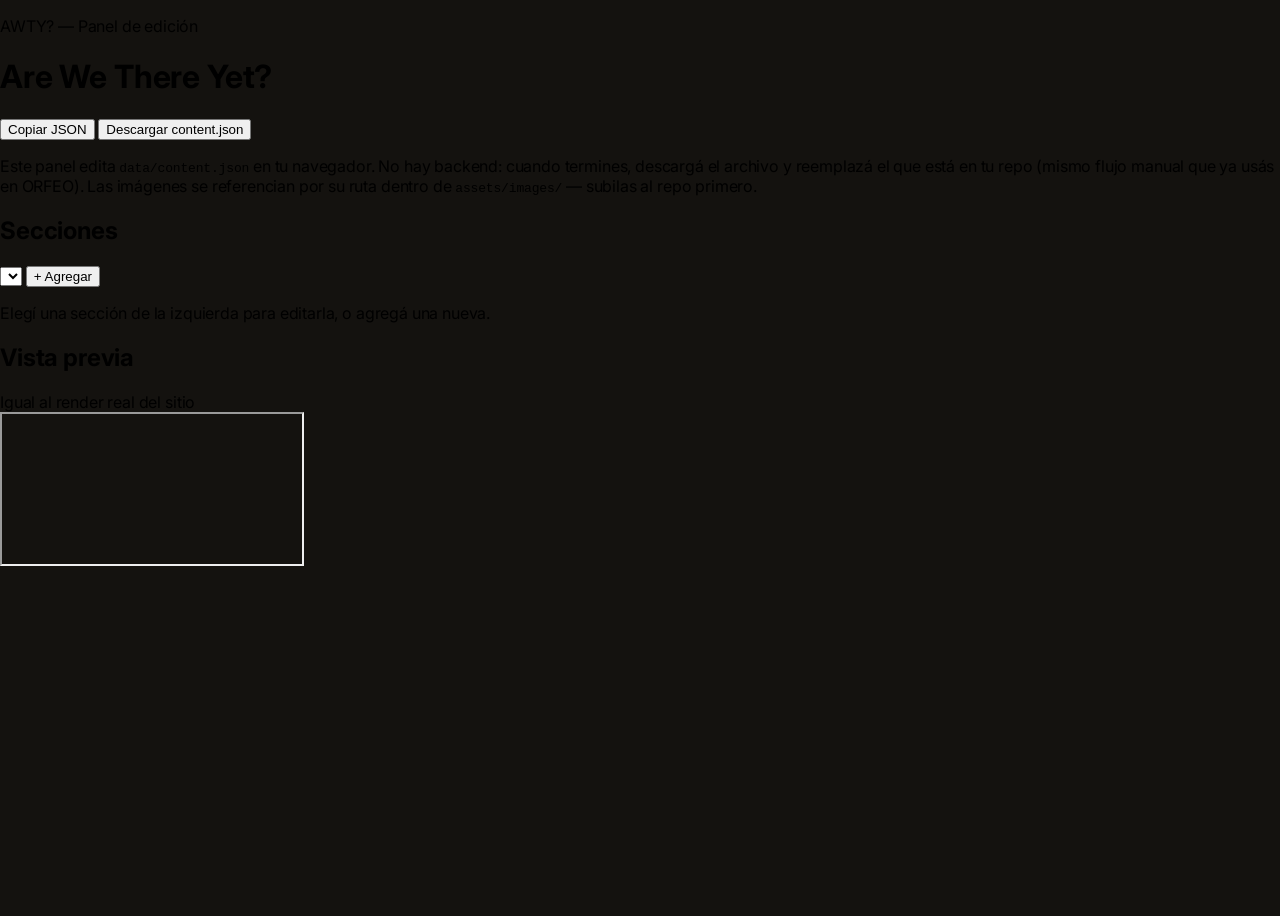
==== admin.html @ b9a78e99 "Agrega revista digital" ====
<!DOCTYPE html>
<html lang="es">
<head>
  <meta charset="UTF-8">
  <meta name="viewport" content="width=device-width, initial-scale=1.0">
  <title>AWTY? — Panel de edición</title>
  <link rel="stylesheet" href="../css/global.css">
  <link rel="stylesheet" href="./admin.css">
</head>
<body>
  <div class="admin">
    <header class="admin__header">
      <div>
        <p class="admin__eyebrow">AWTY? — Panel de edición</p>
        <h1 class="admin__title">Are We There Yet?</h1>
      </div>
      <div class="admin__actions">
        <span id="adminStatus" class="admin__status"></span>
        <button id="btnCopy" class="admin__btn admin__btn--ghost" type="button">Copiar JSON</button>
        <button id="btnDownload" class="admin__btn" type="button">Descargar content.json</button>
      </div>
    </header>

    <p class="admin__note">
      Este panel edita <code>data/content.json</code> en tu navegador. No hay backend: cuando termines,
      descargá el archivo y reemplazá el que está en tu repo (mismo flujo manual que ya usás en ORFEO).
      Las imágenes se referencian por su ruta dentro de <code>assets/images/</code> — subilas al repo primero.
    </p>

    <div class="admin__layout">
      <aside class="admin__list-pane">
        <div class="admin__list-header">
          <h2>Secciones</h2>
          <select id="addTemplateSelect" class="admin__select"></select>
          <button id="btnAdd" class="admin__btn admin__btn--small" type="button">+ Agregar</button>
        </div>
        <ol id="sectionList" class="admin__list"></ol>
      </aside>

      <section class="admin__editor-pane">
        <div id="editorEmpty" class="admin__empty">Elegí una sección de la izquierda para editarla, o agregá una nueva.</div>
        <form id="editorForm" class="admin__form" hidden></form>
      </section>

      <section class="admin__preview-pane">
        <div class="admin__preview-header">
          <h2>Vista previa</h2>
          <span class="admin__preview-hint">Igual al render real del sitio</span>
        </div>
        <div class="admin__preview-frame-wrap">
          <iframe id="previewFrame" class="admin__preview-frame" title="Vista previa de la sección"></iframe>
        </div>
      </section>
    </div>
  </div>

  <script src="../js/schema.js"></script>
  <script src="../js/templates.js"></script>
  <script src="./admin.js"></script>
</body>
</html>
---- css/global.css ----
@import url("https://fonts.googleapis.com/css2?family=Fraunces:ital,opsz,wght@0,9..144,340;0,9..144,600;0,9..144,900;1,9..144,500&family=Inter:wght@400;500;600;700&family=JetBrains+Mono:wght@400;500&display=swap");

:root {
  --viewport-height: 100dvh;

  /* Paleta cinemática — negativo cálido, no negro puro; hueso, no
     blanco puro; óxido en vez del clásico terracota de IA; musgo y
     mostaza apagado como acentos secundarios. */
  --ink: #14120f;
  --paper: #ece6d8;
  --oxide: #7a3420;
  --moss: #454f3f;
  --signal: #cbb45c;

  --font-display: 'Fraunces', Georgia, 'Times New Roman', serif;
  --font-body: 'Inter', Arial, Helvetica, sans-serif;
  --font-mono: 'JetBrains Mono', 'Courier New', monospace;
}

* {
  box-sizing: border-box;
}

::selection {
  background-color: var(--oxide);
  color: var(--paper);
}

html,
body {
  margin: 0;
  padding: 0;
  width: 100%;
  height: 100%;
  background: var(--ink);
}

body {
  overflow: hidden;
  font-family: var(--font-body);
  letter-spacing: -0.01em;
}

.magazine {
  width: 100%;
  height: var(--viewport-height);
  overflow-y: auto;
  overflow-x: hidden;
  overscroll-behavior-y: none;
  -webkit-overflow-scrolling: touch;
  scrollbar-width: none;
}

.magazine::-webkit-scrollbar {
  display: none;
}

.section {
  position: relative;
  width: 100%;
  height: var(--viewport-height);
  min-height: var(--viewport-height);
  overflow: hidden;
  --progress: 0;
  --fade: 1;
}

/* Parallax continuo: el contenido de cada sección se corre y funde
   en proporción directa a --progress/--fade, actualizado en cada
   frame de scroll para que siga al gesto sin delay. */
.section > * {
  transform: translateY(calc(var(--progress) * 44px));
  opacity: var(--fade);
  will-change: transform, opacity;
}

/* Indicador tipo "timecode de cinta" — la firma visual del sitio.
   En vez de un número decorativo, se lee como el contador de un
   grabador de archivo: luz piloto + posición / total del reel. */
.section-indicator {
  position: fixed;
  right: 20px;
  bottom: 18px;
  z-index: 100;
  display: flex;
  align-items: center;
  gap: 8px;
  mix-blend-mode: difference;
  color: var(--paper);
  font-family: var(--font-mono);
  font-size: 12px;
  letter-spacing: 0.08em;
  pointer-events: none;
}

.section-indicator__dot {
  width: 6px;
  height: 6px;
  border-radius: 50%;
  background: var(--signal);
  box-shadow: 0 0 6px var(--signal);
}

.section-indicator__total {
  opacity: 0.55;
}

@media (max-width: 700px) {
  .section-indicator {
    right: 16px;
    bottom: 14px;
    font-size: 11px;
  }
}

@media (prefers-reduced-motion: reduce) {
  .magazine {
    scroll-behavior: auto;
  }

  .section > * {
    transform: none !important;
    opacity: 1 !important;
  }
}
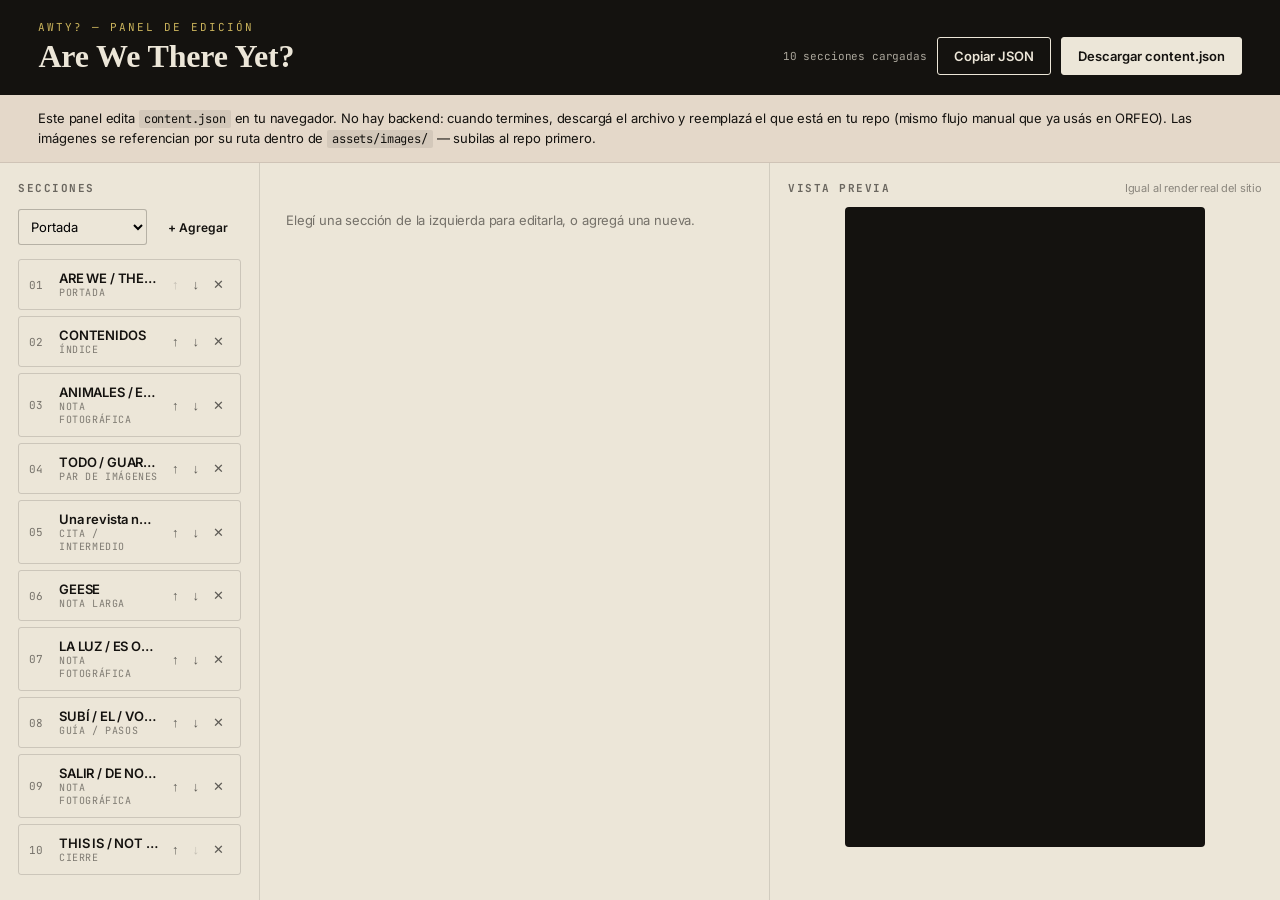
==== commit 63472bbc: "Agrega revista digital" ====
--- a/admin.html
+++ b/admin.html
@@ -4,8 +4,9 @@
   <meta charset="UTF-8">
   <meta name="viewport" content="width=device-width, initial-scale=1.0">
   <title>AWTY? — Panel de edición</title>
-  <link rel="stylesheet" href="../css/global.css">
-  <link rel="stylesheet" href="./admin.css">
+  <link rel="icon" href="data:image/svg+xml,<svg xmlns=%22http://www.w3.org/2000/svg%22 viewBox=%220 0 100 100%22><rect width=%22100%22 height=%22100%22 fill=%22%23d7ff36%22/><text x=%2250%22 y=%2268%22 text-anchor=%22middle%22 font-size=%2260%22>?</text></svg>">
+  <link rel="stylesheet" href="./css/global.css">
+  <link rel="stylesheet" href="./css/admin.css">
 </head>
 <body>
   <div class="admin">
@@ -22,7 +23,7 @@
     </header>
 
     <p class="admin__note">
-      Este panel edita <code>data/content.json</code> en tu navegador. No hay backend: cuando termines,
+      Este panel edita <code>content.json</code> en tu navegador. No hay backend: cuando termines,
       descargá el archivo y reemplazá el que está en tu repo (mismo flujo manual que ya usás en ORFEO).
       Las imágenes se referencian por su ruta dentro de <code>assets/images/</code> — subilas al repo primero.
     </p>
@@ -54,8 +55,8 @@
     </div>
   </div>
 
-  <script src="../js/schema.js"></script>
-  <script src="../js/templates.js"></script>
-  <script src="./admin.js"></script>
+  <script src="./js/schema.js"></script>
+  <script src="./js/templates.js"></script>
+  <script src="./js/admin.js"></script>
 </body>
-</html>+</html>
--- a/css/admin.css
+++ b/css/admin.css
@@ -0,0 +1,379 @@
+html, body {
+  height: auto;
+  overflow: auto;
+  background: var(--paper);
+}
+
+body {
+  font-family: var(--font-body);
+  color: var(--ink);
+}
+
+.admin {
+  min-height: 100dvh;
+  display: flex;
+  flex-direction: column;
+}
+
+.admin__header {
+  display: flex;
+  align-items: flex-end;
+  justify-content: space-between;
+  gap: 20px;
+  padding: 20px clamp(16px, 3vw, 40px);
+  background: var(--ink);
+  color: var(--paper);
+}
+
+.admin__eyebrow {
+  margin: 0 0 4px;
+  font-family: var(--font-mono);
+  font-size: 11px;
+  text-transform: uppercase;
+  letter-spacing: 0.18em;
+  color: var(--signal);
+}
+
+.admin__title {
+  margin: 0;
+  font-family: var(--font-display);
+  font-weight: 600;
+  font-size: clamp(22px, 2.6vw, 32px);
+}
+
+.admin__actions {
+  display: flex;
+  align-items: center;
+  gap: 10px;
+}
+
+.admin__status {
+  font-family: var(--font-mono);
+  font-size: 11px;
+  opacity: 0.7;
+  min-width: 90px;
+  text-align: right;
+}
+
+.admin__btn {
+  border: 1px solid var(--paper);
+  background: var(--paper);
+  color: var(--ink);
+  font-family: var(--font-body);
+  font-weight: 600;
+  font-size: 13px;
+  padding: 10px 16px;
+  cursor: pointer;
+  border-radius: 3px;
+}
+
+.admin__btn:hover {
+  background: var(--signal);
+  border-color: var(--signal);
+}
+
+.admin__btn--ghost {
+  background: transparent;
+  color: var(--paper);
+}
+
+.admin__btn--ghost:hover {
+  background: rgba(236, 230, 216, 0.12);
+  color: var(--paper);
+}
+
+.admin__btn--small {
+  padding: 8px 12px;
+  font-size: 12px;
+}
+
+.admin__note {
+  margin: 0;
+  padding: 14px clamp(16px, 3vw, 40px);
+  font-size: 13px;
+  line-height: 1.5;
+  color: var(--ink);
+  background: rgba(122, 52, 32, 0.08);
+  border-bottom: 1px solid rgba(20, 18, 15, 0.1);
+}
+
+.admin__note code {
+  font-family: var(--font-mono);
+  font-size: 12px;
+  background: rgba(20, 18, 15, 0.08);
+  padding: 1px 5px;
+  border-radius: 2px;
+}
+
+.admin__layout {
+  flex: 1;
+  display: grid;
+  grid-template-columns: 260px minmax(0, 1fr) minmax(0, 1fr);
+  min-height: 0;
+}
+
+.admin__list-pane,
+.admin__editor-pane,
+.admin__preview-pane {
+  min-width: 0;
+  overflow-y: auto;
+  padding: 18px;
+}
+
+.admin__list-pane {
+  border-right: 1px solid rgba(20, 18, 15, 0.12);
+}
+
+.admin__editor-pane {
+  border-right: 1px solid rgba(20, 18, 15, 0.12);
+}
+
+.admin__list-header {
+  display: flex;
+  flex-wrap: wrap;
+  align-items: center;
+  gap: 8px;
+  margin-bottom: 14px;
+}
+
+.admin__list-header h2 {
+  flex: 1 0 100%;
+  margin: 0 0 6px;
+  font-family: var(--font-mono);
+  font-size: 11px;
+  text-transform: uppercase;
+  letter-spacing: 0.14em;
+  opacity: 0.6;
+}
+
+.admin__select {
+  flex: 1;
+  min-width: 0;
+  font-family: var(--font-body);
+  font-size: 13px;
+  padding: 8px;
+  border: 1px solid rgba(20, 18, 15, 0.25);
+  border-radius: 3px;
+  background: var(--paper);
+}
+
+.admin__list {
+  list-style: none;
+  margin: 0;
+  padding: 0;
+  display: flex;
+  flex-direction: column;
+  gap: 6px;
+}
+
+.admin__list-item {
+  display: flex;
+  align-items: center;
+  gap: 8px;
+  padding: 10px;
+  border: 1px solid rgba(20, 18, 15, 0.15);
+  border-radius: 3px;
+  cursor: pointer;
+  background: transparent;
+}
+
+.admin__list-item:hover {
+  background: rgba(20, 18, 15, 0.05);
+}
+
+.admin__list-item.is-active {
+  border-color: var(--oxide);
+  background: rgba(122, 52, 32, 0.08);
+}
+
+.admin__list-item-id {
+  font-family: var(--font-mono);
+  font-size: 11px;
+  opacity: 0.55;
+  width: 22px;
+}
+
+.admin__list-item-info {
+  flex: 1;
+  min-width: 0;
+}
+
+.admin__list-item-title {
+  font-size: 13px;
+  font-weight: 600;
+  white-space: nowrap;
+  overflow: hidden;
+  text-overflow: ellipsis;
+}
+
+.admin__list-item-tpl {
+  font-family: var(--font-mono);
+  font-size: 10px;
+  text-transform: uppercase;
+  letter-spacing: 0.06em;
+  opacity: 0.5;
+}
+
+.admin__list-item-actions {
+  display: flex;
+  gap: 2px;
+}
+
+.admin__icon-btn {
+  border: none;
+  background: transparent;
+  cursor: pointer;
+  font-size: 13px;
+  padding: 4px 6px;
+  opacity: 0.6;
+  border-radius: 3px;
+}
+
+.admin__icon-btn:hover {
+  opacity: 1;
+  background: rgba(20, 18, 15, 0.08);
+}
+
+.admin__empty {
+  padding: 30px 8px;
+  font-size: 13px;
+  opacity: 0.55;
+  line-height: 1.5;
+}
+
+.admin__form {
+  display: flex;
+  flex-direction: column;
+  gap: 16px;
+}
+
+.admin__form-hint {
+  margin: -6px 0 4px;
+  font-size: 12px;
+  opacity: 0.6;
+}
+
+.admin__field {
+  display: flex;
+  flex-direction: column;
+  gap: 6px;
+}
+
+.admin__field label {
+  font-family: var(--font-mono);
+  font-size: 11px;
+  text-transform: uppercase;
+  letter-spacing: 0.06em;
+  opacity: 0.65;
+}
+
+.admin__field input[type="text"],
+.admin__field textarea {
+  font-family: var(--font-body);
+  font-size: 14px;
+  padding: 10px;
+  border: 1px solid rgba(20, 18, 15, 0.25);
+  border-radius: 3px;
+  background: #fff;
+  resize: vertical;
+}
+
+.admin__field textarea {
+  min-height: 64px;
+  line-height: 1.4;
+}
+
+.admin__image-preview {
+  width: 100%;
+  max-height: 120px;
+  object-fit: cover;
+  border-radius: 3px;
+  border: 1px solid rgba(20, 18, 15, 0.15);
+  display: none;
+}
+
+.admin__image-preview.has-src {
+  display: block;
+}
+
+.admin__list-item-block {
+  border: 1px solid rgba(20, 18, 15, 0.18);
+  border-radius: 4px;
+  padding: 10px;
+  display: flex;
+  flex-direction: column;
+  gap: 8px;
+  position: relative;
+}
+
+.admin__list-item-block .admin__remove-row {
+  align-self: flex-end;
+}
+
+.admin__remove-row,
+.admin__add-row {
+  border: none;
+  background: rgba(122, 52, 32, 0.1);
+  color: var(--oxide);
+  font-family: var(--font-mono);
+  font-size: 11px;
+  padding: 6px 10px;
+  border-radius: 3px;
+  cursor: pointer;
+  text-align: left;
+}
+
+.admin__add-row {
+  align-self: flex-start;
+  background: rgba(69, 79, 63, 0.12);
+  color: var(--moss);
+}
+
+.admin__preview-header {
+  display: flex;
+  align-items: baseline;
+  justify-content: space-between;
+  margin-bottom: 12px;
+}
+
+.admin__preview-header h2 {
+  margin: 0;
+  font-family: var(--font-mono);
+  font-size: 11px;
+  text-transform: uppercase;
+  letter-spacing: 0.14em;
+  opacity: 0.6;
+}
+
+.admin__preview-hint {
+  font-size: 11px;
+  opacity: 0.45;
+}
+
+.admin__preview-frame-wrap {
+  aspect-ratio: 9 / 16;
+  max-height: 640px;
+  margin: 0 auto;
+  border: 1px solid rgba(20, 18, 15, 0.2);
+  border-radius: 4px;
+  overflow: hidden;
+  background: var(--ink);
+}
+
+.admin__preview-frame {
+  width: 100%;
+  height: 100%;
+  border: 0;
+}
+
+@media (max-width: 1100px) {
+  .admin__layout {
+    grid-template-columns: 1fr;
+  }
+
+  .admin__list-pane,
+  .admin__editor-pane {
+    border-right: none;
+    border-bottom: 1px solid rgba(20, 18, 15, 0.12);
+  }
+}
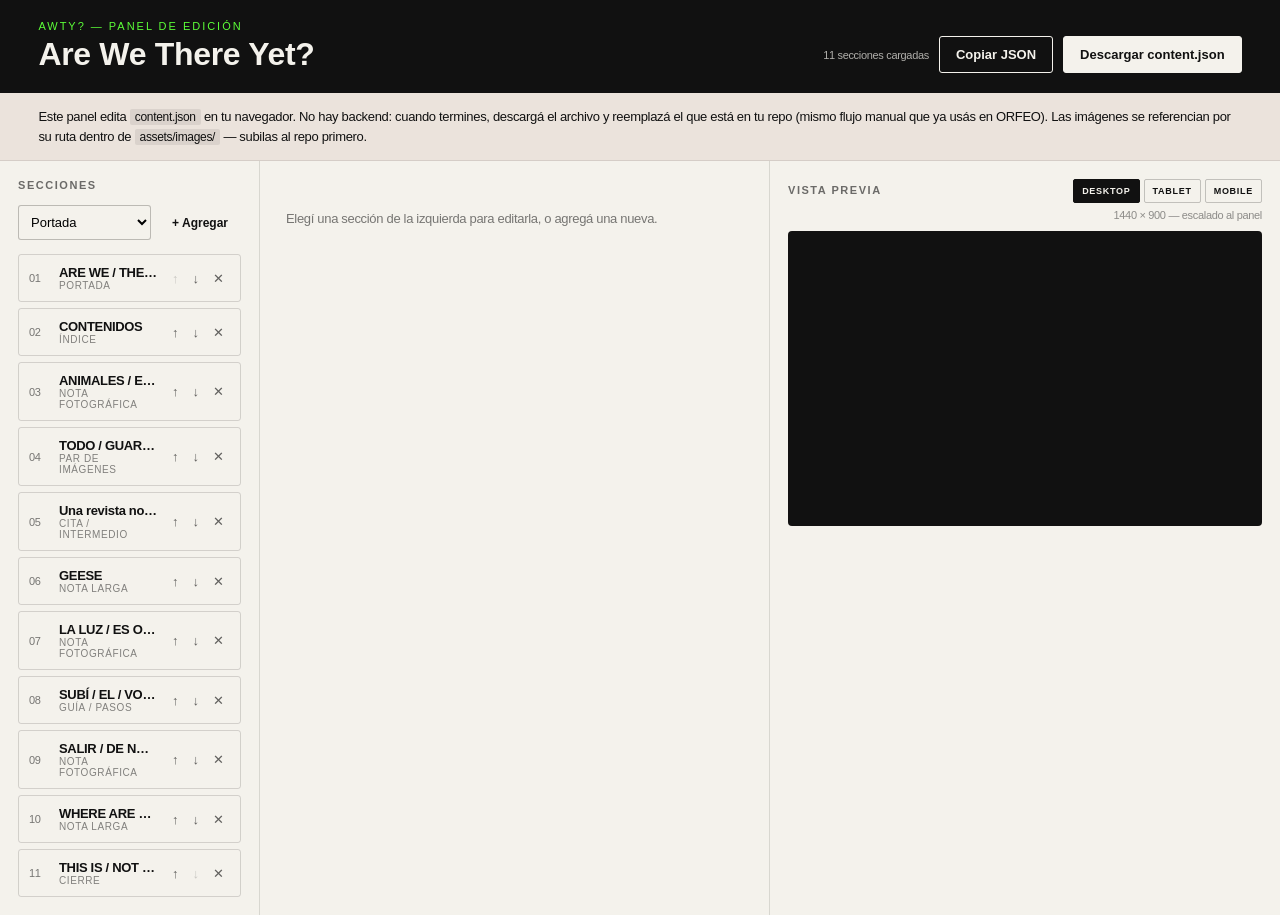
==== commit 4deb81e6: "Actualiza diseño y limpia archivos" ====
--- a/admin.html
+++ b/admin.html
@@ -46,9 +46,14 @@
       <section class="admin__preview-pane">
         <div class="admin__preview-header">
           <h2>Vista previa</h2>
-          <span class="admin__preview-hint">Igual al render real del sitio</span>
+          <div class="admin__preview-devices" role="group" aria-label="Tamaño de la vista previa">
+            <button class="admin__device-btn is-active" type="button" data-preview-size="desktop">Desktop</button>
+            <button class="admin__device-btn" type="button" data-preview-size="tablet">Tablet</button>
+            <button class="admin__device-btn" type="button" data-preview-size="mobile">Mobile</button>
+          </div>
         </div>
-        <div class="admin__preview-frame-wrap">
+        <p id="previewDimensions" class="admin__preview-hint">1440 × 900 — escalado al panel</p>
+        <div id="previewFrameWrap" class="admin__preview-frame-wrap" data-preview-size="desktop">
           <iframe id="previewFrame" class="admin__preview-frame" title="Vista previa de la sección"></iframe>
         </div>
       </section>
--- a/css/global.css
+++ b/css/global.css
@@ -1,20 +1,15 @@
-@import url("https://fonts.googleapis.com/css2?family=Fraunces:ital,opsz,wght@0,9..144,340;0,9..144,600;0,9..144,900;1,9..144,500&family=Inter:wght@400;500;600;700&family=JetBrains+Mono:wght@400;500&display=swap");
-
 :root {
   --viewport-height: 100dvh;
 
-  /* Paleta cinemática — negativo cálido, no negro puro; hueso, no
-     blanco puro; óxido en vez del clásico terracota de IA; musgo y
-     mostaza apagado como acentos secundarios. */
-  --ink: #14120f;
-  --paper: #ece6d8;
-  --oxide: #7a3420;
-  --moss: #454f3f;
-  --signal: #cbb45c;
+  --ink: #111;
+  --paper: #f4f2ec;
+  --oxide: #1c18ff;
+  --moss: #123d19;
+  --signal: #5cff38;
 
-  --font-display: 'Fraunces', Georgia, 'Times New Roman', serif;
-  --font-body: 'Inter', Arial, Helvetica, sans-serif;
-  --font-mono: 'JetBrains Mono', 'Courier New', monospace;
+  --font-display: Arial, Helvetica, sans-serif;
+  --font-body: Arial, Helvetica, sans-serif;
+  --font-mono: Arial, Helvetica, sans-serif;
 }
 
 * {
@@ -38,7 +33,7 @@
 body {
   overflow: hidden;
   font-family: var(--font-body);
-  letter-spacing: -0.01em;
+  letter-spacing: -0.02em;
 }
 
 .magazine {
@@ -49,6 +44,7 @@
   overscroll-behavior-y: none;
   -webkit-overflow-scrolling: touch;
   scrollbar-width: none;
+  overflow-anchor: none;
 }
 
 .magazine::-webkit-scrollbar {
@@ -63,6 +59,7 @@
   overflow: hidden;
   --progress: 0;
   --fade: 1;
+  overflow-anchor: none;
 }
 
 /* Parallax continuo: el contenido de cada sección se corre y funde
@@ -72,6 +69,42 @@
   transform: translateY(calc(var(--progress) * 44px));
   opacity: var(--fade);
   will-change: transform, opacity;
+}
+
+.section[data-image-fit="cover"] img {
+  object-fit: cover !important;
+}
+
+.section[data-image-fit="contain"] img {
+  object-fit: contain !important;
+}
+
+.section[data-image-position="top"] img { object-position: center top !important; }
+.section[data-image-position="bottom"] img { object-position: center bottom !important; }
+.section[data-image-position="left"] img { object-position: left center !important; }
+.section[data-image-position="right"] img { object-position: right center !important; }
+
+.section-cta {
+  position: absolute !important;
+  right: clamp(20px, 4vw, 56px);
+  top: clamp(20px, 4vw, 56px);
+  z-index: 20;
+  display: inline-flex;
+  align-items: center;
+  gap: 18px;
+  padding: 12px 16px;
+  border: 1px solid currentColor;
+  background: var(--custom-accent, var(--signal));
+  color: #111;
+  font-size: 11px;
+  font-weight: 700;
+  letter-spacing: 0.12em;
+  text-decoration: none;
+  text-transform: uppercase;
+}
+
+.section-cta:hover {
+  filter: invert(1);
 }
 
 /* Indicador tipo "timecode de cinta" — la firma visual del sitio.
@@ -122,4 +155,4 @@
     transform: none !important;
     opacity: 1 !important;
   }
-}+}
--- a/css/admin.css
+++ b/css/admin.css
@@ -259,6 +259,30 @@
   gap: 6px;
 }
 
+.admin__group-title {
+  margin: 14px 0 -4px;
+  padding-top: 18px;
+  border-top: 1px solid rgba(17, 17, 17, 0.2);
+  font-size: 10px;
+  font-weight: 700;
+  letter-spacing: 0.14em;
+  text-transform: uppercase;
+  color: var(--oxide);
+}
+
+.admin__color-row {
+  display: grid;
+  grid-template-columns: 52px 1fr;
+  gap: 8px;
+}
+
+.admin__color-row input[type="color"] {
+  width: 52px;
+  height: 38px;
+  padding: 2px;
+  cursor: pointer;
+}
+
 .admin__field label {
   font-family: var(--font-mono);
   font-size: 11px;
@@ -268,6 +292,7 @@
 }
 
 .admin__field input[type="text"],
+.admin__field input[type="url"],
 .admin__field textarea {
   font-family: var(--font-body);
   font-size: 14px;
@@ -336,6 +361,31 @@
   margin-bottom: 12px;
 }
 
+.admin__preview-devices {
+  display: flex;
+  gap: 4px;
+}
+
+.admin__device-btn {
+  padding: 6px 8px;
+  border: 1px solid rgba(17, 17, 17, .22);
+  border-radius: 2px;
+  background: transparent;
+  color: var(--ink);
+  font-size: 9px;
+  font-weight: 700;
+  letter-spacing: .08em;
+  text-transform: uppercase;
+  cursor: pointer;
+}
+
+.admin__device-btn:hover,
+.admin__device-btn.is-active {
+  border-color: var(--ink);
+  background: var(--ink);
+  color: var(--paper);
+}
+
 .admin__preview-header h2 {
   margin: 0;
   font-family: var(--font-mono);
@@ -346,13 +396,15 @@
 }
 
 .admin__preview-hint {
+  margin: -6px 0 10px;
   font-size: 11px;
   opacity: 0.45;
+  text-align: right;
 }
 
 .admin__preview-frame-wrap {
-  aspect-ratio: 9 / 16;
-  max-height: 640px;
+  position: relative;
+  width: 100%;
   margin: 0 auto;
   border: 1px solid rgba(20, 18, 15, 0.2);
   border-radius: 4px;
@@ -361,9 +413,19 @@
 }
 
 .admin__preview-frame {
-  width: 100%;
-  height: 100%;
+  position: absolute;
+  left: 0;
+  top: 0;
+  transform-origin: top left;
   border: 0;
+}
+
+.admin__preview-frame-wrap[data-preview-size="tablet"] {
+  max-width: 520px;
+}
+
+.admin__preview-frame-wrap[data-preview-size="mobile"] {
+  max-width: 390px;
 }
 
 @media (max-width: 1100px) {
@@ -376,4 +438,4 @@
     border-right: none;
     border-bottom: 1px solid rgba(20, 18, 15, 0.12);
   }
-}+}
